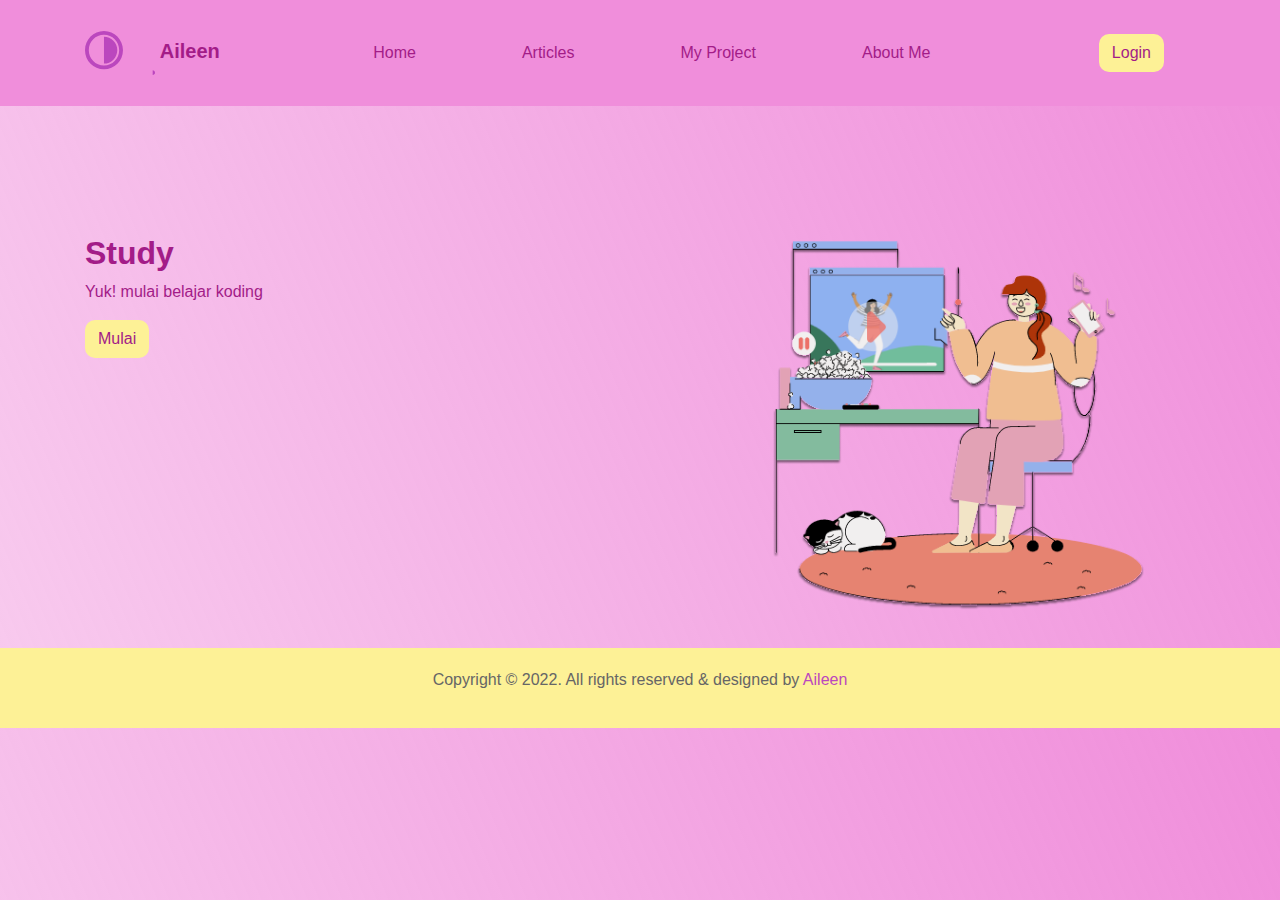
==== index.html @ 675217c7 "first commit" ====
<!doctype html>
<html lang="en">

<head>
    <!-- Required meta tags -->
    <meta charset="utf-8">
    <meta name="viewport" content="width=device-width, initial-scale=1, shrink-to-fit=no">

    <!-- Bootstrap CSS -->
    <link rel="stylesheet" href="https://cdn.jsdelivr.net/npm/bootstrap@4.0.0/dist/css/bootstrap.min.css"
        integrity="sha384-Gn5384xqQ1aoWXA+058RXPxPg6fy4IWvTNh0E263XmFcJlSAwiGgFAW/dAiS6JXm" crossorigin="anonymous">
    <link rel="stylesheet" href="aset/css/figma.css">

    <title>Aileen</title>
</head>

<body>
    <!--Navbar-->
    <section id="nav">
        <nav class="navbar navbar-expand-lg navbar-light">
            <div class="container">
                <a class="navbar-brand" href="#">
                    <img src="aset/img/Group 1.svg" class="logo" alt="" width="70" height="80"
                        class="d-inline-block align-text-top"><span>
                        Aileen</span></a>
                <button class="navbar-toggler" type="button" data-toggle="collapse" data-target="#navbarNav" aria-controls="navbarNav"
                    aria-expanded="false" aria-label="Toggle navigation">
                    <span class="navbar-toggler-icon"></span>
                </button>
                <div class="collapse navbar-collapse" id="navbarNav">
                    <ul class="navbar-nav mx-auto">
                        <li class="nav-item active">
                            <a class="nav-link" href="#">Home <span class="sr-only">(current)</span></a>
                        </li>
                        <li class="nav-item">
                            <a class="nav-link" href="articles.html">Articles</a>
                        </li>
                        <li class="nav-item">
                            <a class="nav-link" href="blank.html">My Project</a>
                        </li>
                        <li class="nav-item">
                            <a class="nav-link" href="blank.html">About Me</a>
                        </li>
                    </ul>
                    <nav class="navbar navbar-light">
                        <form class="container-fluid justify-content-start">
                            <a href="blank.html" class="btn">Login</a>
                        </form>
                    </nav>
                </div>
            </div>
        </nav>
    </section>

    <!--Banner-->
    <section id="banner">
        <div class="banner">
            <div class="container">
                <div class="row">
                    <div class="col-md-6">
                        <h2 class="title">Study</h2>
                        <p>Yuk! mulai belajar koding</p>
                        <a href="blank.html" class="btn">Mulai</a>
                    </div>
                    <div class="col-md-6">
                        <img src="aset/img/The Little Things Working.png" class="ban-img img-fluid" alt="">
                    </div>
                </div>
            </div>
        </div>
    </section>

    <!--footer-->
    <section id="footer">
        <div class="footer">
            <div class="container">
                <p class="text-center">Copyright © 2022. All rights reserved & designed by <a href="#"><span>Aileen</span></a></p>
            </div>
        </div>
    </section>

    <!-- Optional JavaScript -->
    <!-- jQuery first, then Popper.js, then Bootstrap JS -->
    <script src="https://code.jquery.com/jquery-3.2.1.slim.min.js"
        integrity="sha384-KJ3o2DKtIkvYIK3UENzmM7KCkRr/rE9/Qpg6aAZGJwFDMVNA/GpGFF93hXpG5KkN"
        crossorigin="anonymous"></script>
    <script src="https://cdn.jsdelivr.net/npm/popper.js@1.12.9/dist/umd/popper.min.js"
        integrity="sha384-ApNbgh9B+Y1QKtv3Rn7W3mgPxhU9K/ScQsAP7hUibX39j7fakFPskvXusvfa0b4Q"
        crossorigin="anonymous"></script>
    <script src="https://cdn.jsdelivr.net/npm/bootstrap@4.0.0/dist/js/bootstrap.min.js"
        integrity="sha384-JZR6Spejh4U02d8jOt6vLEHfe/JQGiRRSQQxSfFWpi1MquVdAyjUar5+76PVCmYl"
            crossorigin="anonymous"></script>
</body>
        
</html>
---- aset/css/figma.css ----
*{
    box-sizing: border-box;
    margin: 0;
    padding:0;
}
body{
    background: rgb(249, 0, 255);
    background: linear-gradient(247.21deg, #F08EDB 0.73%, rgba(240, 142, 219, 0.47) 98.98%);
    overflow-x: hidden;
    margin: 0;
    padding: 0;
}

/* navbar */
#nav {
    background: #F08EDB !important;
    position: sticky !important;
    top: 0 !important;
    z-index: 1 !important;
}
.navbar-brand span {
    font-weight: bolder;
    color: #A31C88;
}
.navbar-nav li {
    padding: 0 45px;

}
.navbar-nav li a{
    color: #A31C88 !important;
}
.btn{
    background-color: #FDF196;
    border-radius: 10px;
    color:#A31C88;
    
}


/* banner */
#banner{
    position:relative;
    padding-top: 10%;
}

.title{
    position: relative;
    font-weight: bolder;
}

.ban-img{
    position: relative;
}

.col-md-6{
    color: #A31C88;
}
/*blankpage*/
#blankpage{
    position: relative;
    padding-top: 3%;
}
.title{
    position: relative;
    font-weight: bolder;
}
/*footer*/
#footer{
    margin-top: 3%;
    padding: 20px 0;
    color: #666;
    background-color: #FDF196;
}
.footer span{
    color: #BB47BE;
}
/*article*/
.categories{
    border-radius: 20px;
}
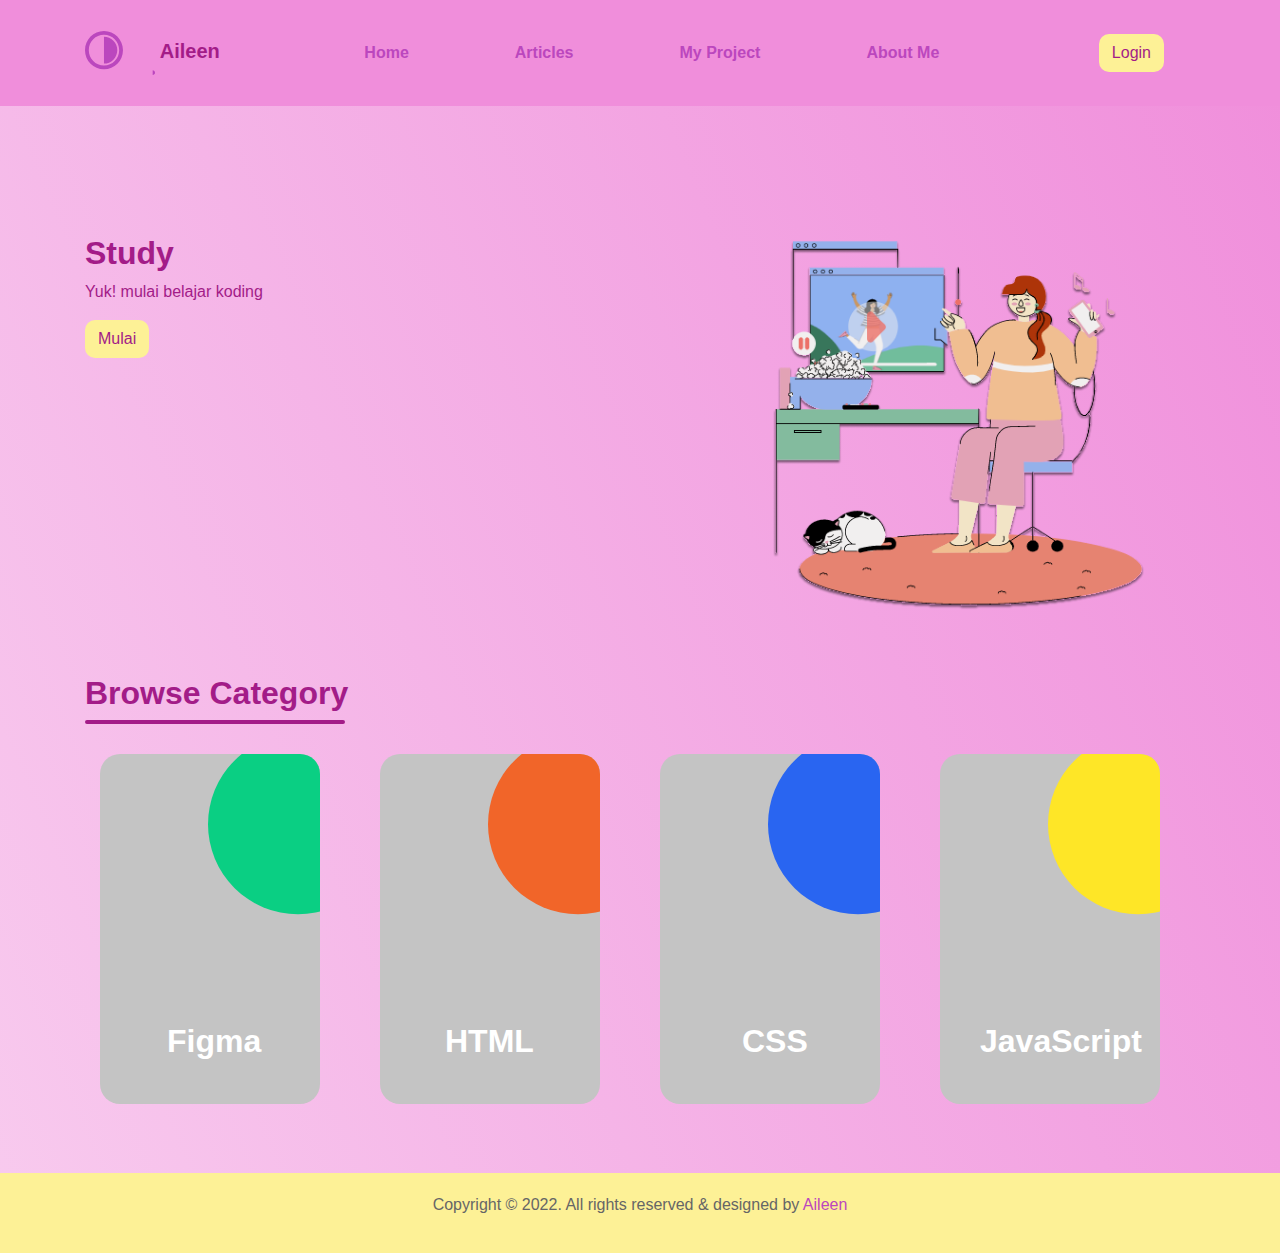
==== commit a464161a: "commit on 'main'" ====
--- a/index.html
+++ b/index.html
@@ -12,6 +12,7 @@
     <link rel="stylesheet" href="aset/css/figma.css">
 
     <title>Aileen</title>
+    <link rel="icon" href="aset/img/Group 1.svg">
 </head>
 
 <body>
@@ -39,7 +40,7 @@
                             <a class="nav-link" href="blank.html">My Project</a>
                         </li>
                         <li class="nav-item">
-                            <a class="nav-link" href="blank.html">About Me</a>
+                            <a class="nav-link" href="about.html">About Me</a>
                         </li>
                     </ul>
                     <nav class="navbar navbar-light">
@@ -70,6 +71,63 @@
         </div>
     </section>
 
+    <!--Browser-->
+    <section id="browse">
+        <div class="container">
+            <div class="browse">
+                <h2 class="title"><span>Browse Category</span></h2>
+                <div class="dash"></div>
+            </div>
+            <div class="card-deck">
+                <div class="card1">
+                    <div class="imgBx">
+                        <img src="aset/img/figma.svg" alt="">
+                    </div>
+                    <div class="contentBx">
+                        <h2>Figma</h2>
+                        <div class="content-btn">
+                            <a href="articles.html" class="btn see">Read More</a>
+                        </div>
+                    </div>
+                </div>
+                <div class="card2">
+                    <div class="imgBx">
+                        <img src="aset/img/html.svg" alt="">
+                    </div>
+                    <div class="contentBx">
+                        <h2>HTML</h2>
+                        <div class="content-btn">
+                            <a href="articles.html" class="btn see">Read More</a>
+                        </div>
+                    </div>
+                </div>
+                <div class="card3">
+                    <div class="imgBx">
+                        <img src="aset/img/css.svg" alt="">
+                    </div>
+                    <div class="contentBx">
+                        <h2>CSS</h2>
+                        <div class="content-btn">
+                            <a href="articles.html" class="btn see">Read More</a>
+                        </div>
+                    </div>
+                </div>
+                <div class="card4">
+                    <div class="imgBx">
+                        <img src="aset/img/JavaScript.svg" alt="">
+                    </div>
+                    <div class="contentBx">
+                        <h2>JavaScript</h2>
+                        <div class="content-btn">
+                            <a href="articles.html" class="btn see">Read More</a>
+                        </div>
+                    </div>
+                </div>
+            </div>   
+        </div>
+        
+    </section>
+
     <!--footer-->
     <section id="footer">
         <div class="footer">
--- a/aset/css/figma.css
+++ b/aset/css/figma.css
@@ -10,6 +10,17 @@
     margin: 0;
     padding: 0;
 }
+/*scroll bar*/
+::-webkit-scrollbar{
+    width: 15px;
+}
+::-webkit-scrollbar-track{
+    background: #c4c4c4;
+}
+::-webkit-scrollbar-thumb{
+    background: #FDF196;
+    border-radius: 10px;
+}
 
 /* navbar */
 #nav {
@@ -17,6 +28,7 @@
     position: sticky !important;
     top: 0 !important;
     z-index: 1 !important;
+    margin: auto;
 }
 .navbar-brand span {
     font-weight: bolder;
@@ -26,17 +38,33 @@
     padding: 0 45px;
 
 }
-.navbar-nav li a{
+.navbar-nav a{
+    color: #BB47BE !important;
+    position: relative;
+    font-weight: bolder;
+}
+.navbar-nav a:after{
+    content: "";
+    position: absolute;
+    background-color: #A31C88;
+    height: 3px;
+    width: 0;
+    left: 0;
+    bottom: -1px;
+    transition: 0.3s;
+    border-radius: 10px;
+}
+.navbar-nav a:hover{
     color: #A31C88 !important;
+}
+.navbar-nav a:hover:after{
+    width: 100%;
 }
 .btn{
     background-color: #FDF196;
     border-radius: 10px;
-    color:#A31C88;
-    
-}
-
-
+    color:#A31C88;   
+}
 /* banner */
 #banner{
     position:relative;
@@ -55,6 +83,161 @@
 .col-md-6{
     color: #A31C88;
 }
+/*Browser*/
+#browse .container{
+    padding-top: 5%;
+}
+.container.browse{
+    padding-bottom: 2%;
+}
+.dash{
+    border: 2px solid #A31C88;
+    border-radius: 20px;
+    width: 260px;
+    height: -10px;
+}
+.container .card1,
+.container .card2,
+.container .card3,
+.container .card4{
+    position: relative;
+    width: 220px;
+    height: 350px;
+    background: #c4c4c4;
+    border-radius: 20px;
+    overflow: hidden;
+    margin:30px;
+}
+.container span{
+    color:#A31C88;
+}
+
+.container .card1:before,
+.container .card2:before,
+.container .card3:before,
+.container .card4:before{
+    content:'';
+    position: absolute;
+    top:0;
+    left:0;
+    width:100%;
+    height:100%;
+    clip-path: circle(90px at 90% 20%) ;
+    transition: 0.5% ease-in-out;
+} 
+.container .card1:before{
+    background:#0ACF83;
+}
+.container .card2:before{
+    background:#F16529;
+}
+.container .card3:before{
+    background:#2965F1;
+}
+.container .card4:before{
+    background:#FEE627;
+}
+
+.container .card1:hover:before,
+.container .card2:hover:before,
+.container .card3:hover:before,
+.container .card4:hover:before{
+    clip-path: circle(200px at 80% -20%)
+}
+
+.container .card1 .imgBx,
+.container .card2 .imgBx,
+.container .card3 .imgBx,
+.container .card4 .imgBx{
+    position: absolute;
+    top:50%;
+    transform: translateY(-50%);
+    
+    width:100%;
+    height:180px;
+    transition: 0.5s;
+}
+.container .card1:hover .imgBx,
+.container .card2:hover .imgBx,
+.container .card3:hover .imgBx,
+.container .card4:hover .imgBx{
+    top:0%;
+    transform: translateY(0%)
+}
+.container .card1 .imgBx img,
+.container .card2 .imgBx img,
+.container .card3 .imgBx img,
+.container .card4 .imgBx img{
+    position: absolute;
+    top:40%;
+    left: 35%;
+    width:70px;
+}
+.container .card1 .contentBx,
+.container .card2 .contentBx,
+.container .card3 .contentBx,
+.container .card4 .contentBx{
+    position: absolute;
+    bottom: 40px;
+    width:100%;
+    height:50px;
+    text-align: center;
+    transition: 1s;
+}
+.container .card1:hover .contentBx,
+.container .card2:hover .contentBx,
+.container .card3:hover .contentBx,
+.container .card4:hover .contentBx{
+    height:140px;
+}
+.container .card1 .contentBx h2,
+.container .card2 .contentBx h2,
+.container .card3 .contentBx h2,
+.container .card4 .contentBx h2{
+    position: absolute;
+    font-weight: bolder;
+    color:#fff;
+    display:flex;
+    text-align: center;
+    padding:8px 67px;
+    transition: 0.3s;
+}
+.container .card2 .contentBx h2{
+    padding:8px 65px;
+}
+.container .card3 .contentBx h2{
+    padding:8px 82px;
+}
+.container .card4 .contentBx h2{
+    padding:8px 40px;
+}
+.container .card1 .content-btn,
+.container .card2 .content-btn,
+.container .card3 .content-btn,
+.container .card4 .content-btn{
+   display:inline-block;
+   padding: 130px 107px;
+   
+   text-decoration: none;
+   opacity:0;
+   transform: translateY(50px);
+   transition:0.5s;
+    
+}
+.container .card1:hover .content-btn,
+.container .card2:hover .content-btn,
+.container .card3:hover .content-btn,
+.container .card4:hover .content-btn{
+    opacity:1;
+    transform: translateY(0px);
+    transition-delay: 0.75s;
+}
+.see{
+    background-color:#fff;
+    color:#000;
+    font-weight:600;
+}
+
 /*blankpage*/
 #blankpage{
     position: relative;
@@ -77,4 +260,49 @@
 /*article*/
 .categories{
     border-radius: 20px;
+}
+.categories span{
+    color: #A31C88;
+}
+.card-text{
+    color: #A26EA1;
+    padding-top: 5%;
+}
+.articles{
+    background-color: #BB47BE;
+    border-radius: 10px;
+    padding: 30px;
+}
+.titles{
+    position: relative;
+    font-weight: bolder;
+    color: #FDF196;
+}
+.card-img-top{
+    border-radius: 10px;
+}
+/*about me*/
+#aboutme{
+    position:relative;
+    padding: 3%;
+}
+h1{
+    color: #A31C88;
+    font-weight: bolder;
+}
+.halo{
+    font-weight: bolder;
+    color: #FDF196;
+}
+.aboutme{
+    padding-left: 20%;
+    padding-right:20%;
+}
+.about-me{
+    color: #FDF196;
+    text-align:justify;
+}
+.about-img{
+    width: 30%;
+    height: auto;
 }